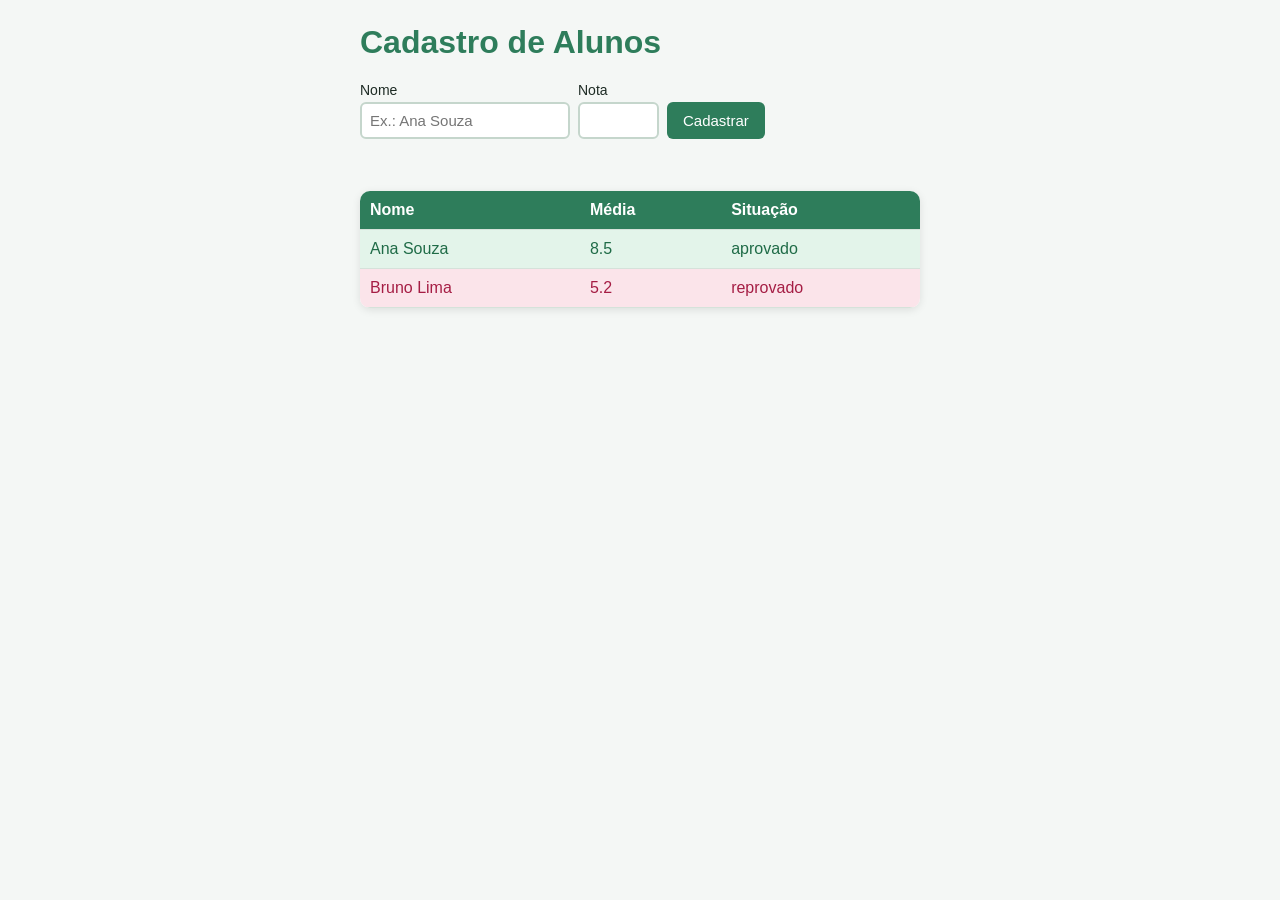
==== aula12/index.html @ 6b8e294d "Add files via upload" ====
<!DOCTYPE html>
<html lang="pt-br">
<head>
  <meta charset="UTF-8">
  <title>Cadastro de Alunos</title>
  <link rel="stylesheet" href="style.css">
</head>
<body>
  <h1>Cadastro de Alunos</h1>

  <!-- novalidate: quem confere os campos é o nosso JavaScript, não o navegador -->
  <form id="form-aluno" novalidate>
    <label>
      Nome
      <input name="nome" placeholder="Ex.: Ana Souza">
    </label>
    <label>
      Nota
      <input name="nota" type="number" min="0" max="10" step="0.1">
    </label>
    <button type="submit">Cadastrar</button>
  </form>
  <p id="aviso" class="aviso"></p>

  <p id="vazio" class="vazio" hidden>Nenhum aluno cadastrado.</p>

  <table id="quadro">
    <thead>
      <tr>
        <th>Nome</th>
        <th>Média</th>
        <th>Situação</th>
      </tr>
    </thead>
    <tbody id="tabela"></tbody>
  </table>

  <script src="script.js"></script>
</body>
</html>
---- aula12/style.css ----
body {
  font-family: Arial, sans-serif;
  max-width: 560px;
  margin: 24px auto;
  padding: 0 16px;
  background: #f4f7f5;
  color: #1d2b24;
}

h1 {
  color: #2e7d5b;
}

form {
  display: flex;
  flex-wrap: wrap;
  gap: 8px;
  align-items: end;
  margin-bottom: 12px;
}

label {
  display: flex;
  flex-direction: column;
  gap: 4px;
  font-size: 14px;
}

input {
  padding: 8px;
  border: 2px solid #c5d6cc;
  border-radius: 6px;
  font-size: 15px;
}

button {
  padding: 10px 16px;
  border: none;
  border-radius: 6px;
  background: #2e7d5b;
  color: white;
  font-size: 15px;
  cursor: pointer;
}

button:hover {
  background: #1f6b47;
}

table {
  width: 100%;
  border-collapse: collapse;
  background: white;
  border-radius: 10px;
  overflow: hidden;
  box-shadow: 0 2px 8px rgba(0, 0, 0, 0.1);
}

th,
td {
  padding: 10px;
  text-align: left;
  border-bottom: 1px solid #d5e2da;
}

th {
  background: #2e7d5b;
  color: white;
}

.aprovado {
  background: #e3f4ea;
  color: #1f6b47;
}

.reprovado {
  background: #fbe4ea;
  color: #a51d44;
}

.vazio {
  padding: 16px;
  border: 2px dashed #8a9a92;
  border-radius: 10px;
  text-align: center;
  color: #5c6b63;
}

.aviso {
  min-height: 1.2em;
  color: #2e7d5b;
  font-weight: bold;
}
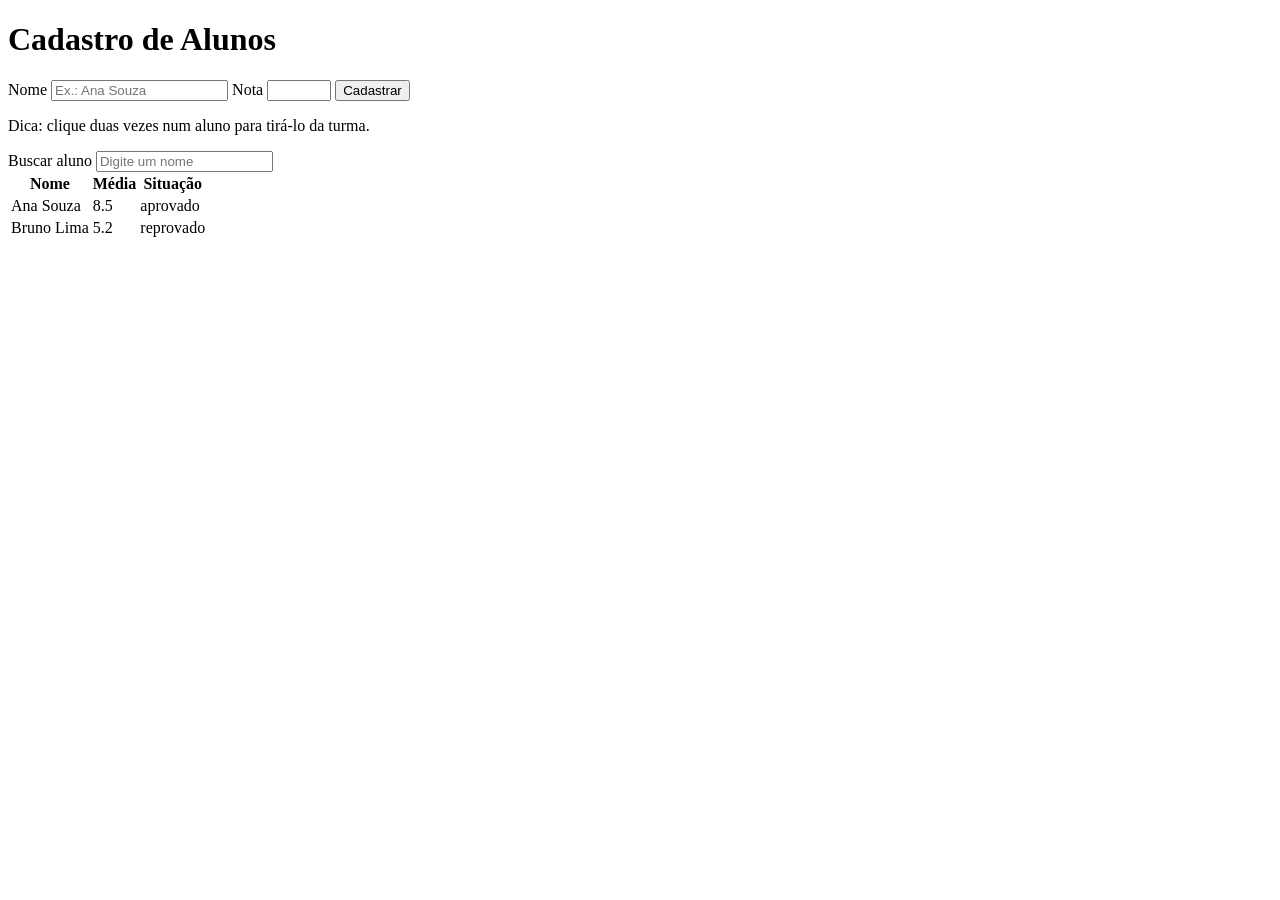
==== commit a21adabd: "Add files via upload" ====
--- a/aula12/index.html
+++ b/aula12/index.html
@@ -3,7 +3,7 @@
 <head>
   <meta charset="UTF-8">
   <title>Cadastro de Alunos</title>
-  <link rel="stylesheet" href="style.css">
+  <link rel="stylesheet" href="styleo.css">
 </head>
 <body>
   <h1>Cadastro de Alunos</h1>
@@ -21,6 +21,11 @@
     <button type="submit">Cadastrar</button>
   </form>
   <p id="aviso" class="aviso"></p>
+  <p class="dica">Dica: clique duas vezes num aluno para tirá-lo da turma.</p>
+  <label class="busca">
+    Buscar aluno
+    <input id="busca" type="search" placeholder="Digite um nome">
+  </label>
 
   <p id="vazio" class="vazio" hidden>Nenhum aluno cadastrado.</p>
 
